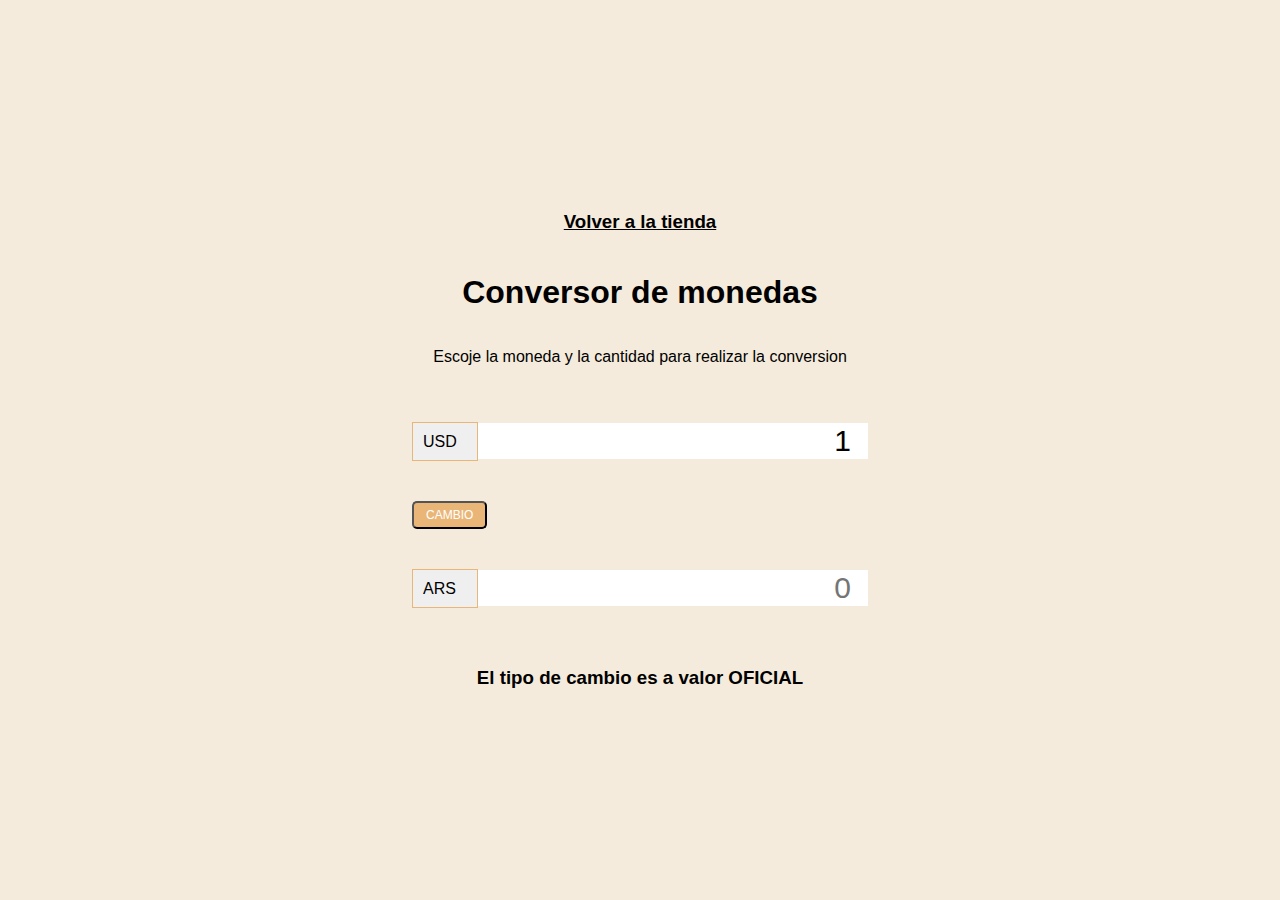
==== conversor/indexB.html @ 3f3cdf7f "converor de monedas" ====
<!DOCTYPE html>
<html lang="es">
<head>
    <meta charset="UTF-8">
    <meta http-equiv="X-UA-Compatible" content="IE=edge">
    <meta name="viewport" content="width=device-width, initial-scale=1.0">
    <link rel="stylesheet" href="styleB.css">
    <title>Conversor de moneda</title>
</head>
<body>

    <header>
    <a href="../index.html"><h3>Volver a la tienda</h3></a>
    </header>

    <img src="img/icono.png" alt="" class="conversor-imagen">
    <h1>Conversor de monedas</h1>
    <p>Escoje la moneda y la cantidad para realizar la conversion</p>
    
    <div class="container">
        <div class="moneda">
            <select id="moneda-uno">
                <option value="ARS">ARS</option>
                <option value="USD" selected>USD</option>
                <option value="UYU">UYU</option>

            </select>

            <input 
            type="number" 
            id="cantidad-uno" 
            placeholder="0"  
            value="1"
            >

        </div>

        <div class="taza-cambio-container">
            <button class="btn" id="taza">
                CAMBIO
            </button>

            <div class="cambio" id="cambio"></div>

        </div>

        <div class="moneda">
            <select id="moneda-dos">
                <option value="ARS" selected>ARS</option>
                <option value="USD">USD</option>
                <option value="UYU">UYU</option>

            </select>

            <input 
            type="number" 
            id="cantidad-dos" 
            placeholder="0"  
            >

        </div>
    </div>

    <h3>El tipo de cambio es a valor OFICIAL</h3>

<script src="scriptB.js"></script>
</body>
</html>
---- conversor/styleB.css ----
*{
    box-sizing: border-box;
}

body{
    font-family: Arial, Helvetica, sans-serif;
    background-color: #F5EBDC;
    display: flex;
    flex-direction: column;
    align-items: center;
    justify-content: center;
    height: 100vh;
    margin: 0;
    padding: 20px;
}

a {
    text-decoration: underline;
    color: #000;
}

a:hover {
    color: #c17f2e;
}


h1{
    color: #000;
}

p {
    text-align: center;
}

.btn{
    color: white;
    background: #eab677;
    cursor: pointer;
    border-radius: 5px;
    font-size: 12px;
    padding: 5px 12px;
}

.conversor-imagen{
    width: 150px;
}

.moneda{
    padding: 40px 0;
    display: flex;
    align-items: center;
    justify-content: space-between;
}

.moneda select{
    padding: 10px 20px 10px 10px;
    border: 1px solid #eab677;
    font-size: 16px;
    -moz-appearance: none;
    -webkit-appearance: none;
    appearance: none;
}

.moneda input {
    border: 0;
    font-size: 30px;
    text-align: right;
}

.taza-cambio-container{
    display: flex;
    align-items: center;
    justify-content: space-between;
}

.cambio{
    color: var(--primary-color);
    font-size: 14px;
    padding: 0 10px;
    font-weight: 600;
}

select:focus, input:focus, button:focus{
    outline: 0;
}

@media (max-width:600px) {
    .moneda input{
        width: 200px;
    }
    
}
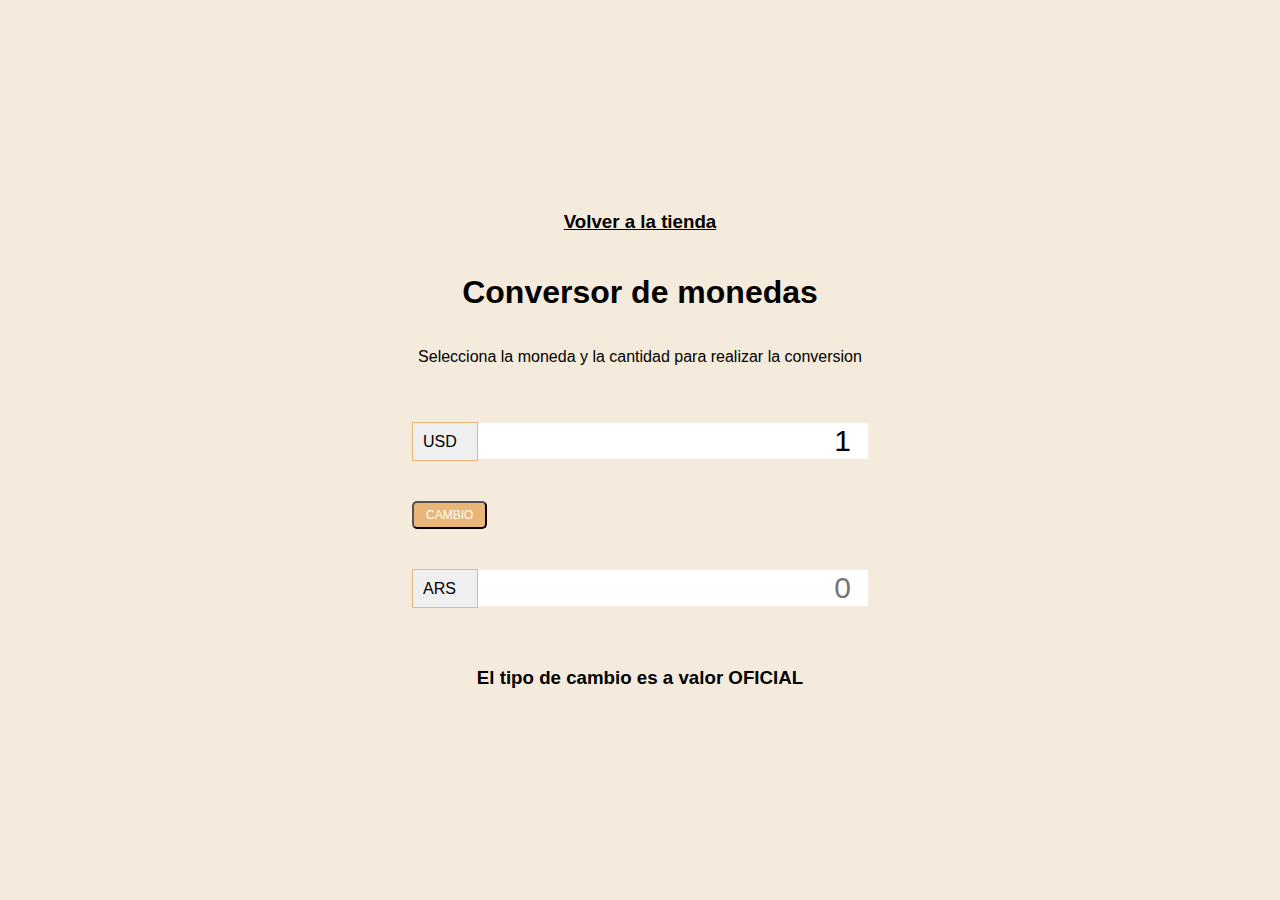
==== commit 433175f2: "ultimo commit" ====
--- a/conversor/indexB.html
+++ b/conversor/indexB.html
@@ -13,9 +13,9 @@
     <a href="../index.html"><h3>Volver a la tienda</h3></a>
     </header>
 
-    <img src="img/icono.png" alt="" class="conversor-imagen">
     <h1>Conversor de monedas</h1>
-    <p>Escoje la moneda y la cantidad para realizar la conversion</p>
+    <p>Selecciona la moneda y la cantidad para realizar la conversion</p>
+    
     
     <div class="container">
         <div class="moneda">
--- a/conversor/styleB.css
+++ b/conversor/styleB.css
@@ -1,6 +1,7 @@
 *{
     box-sizing: border-box;
 }
+
 
 body{
     font-family: Arial, Helvetica, sans-serif;
@@ -23,6 +24,9 @@
     color: #c17f2e;
 }
 
+option {
+    color: #000;
+}
 
 h1{
     color: #000;
@@ -41,9 +45,6 @@
     padding: 5px 12px;
 }
 
-.conversor-imagen{
-    width: 150px;
-}
 
 .moneda{
     padding: 40px 0;
